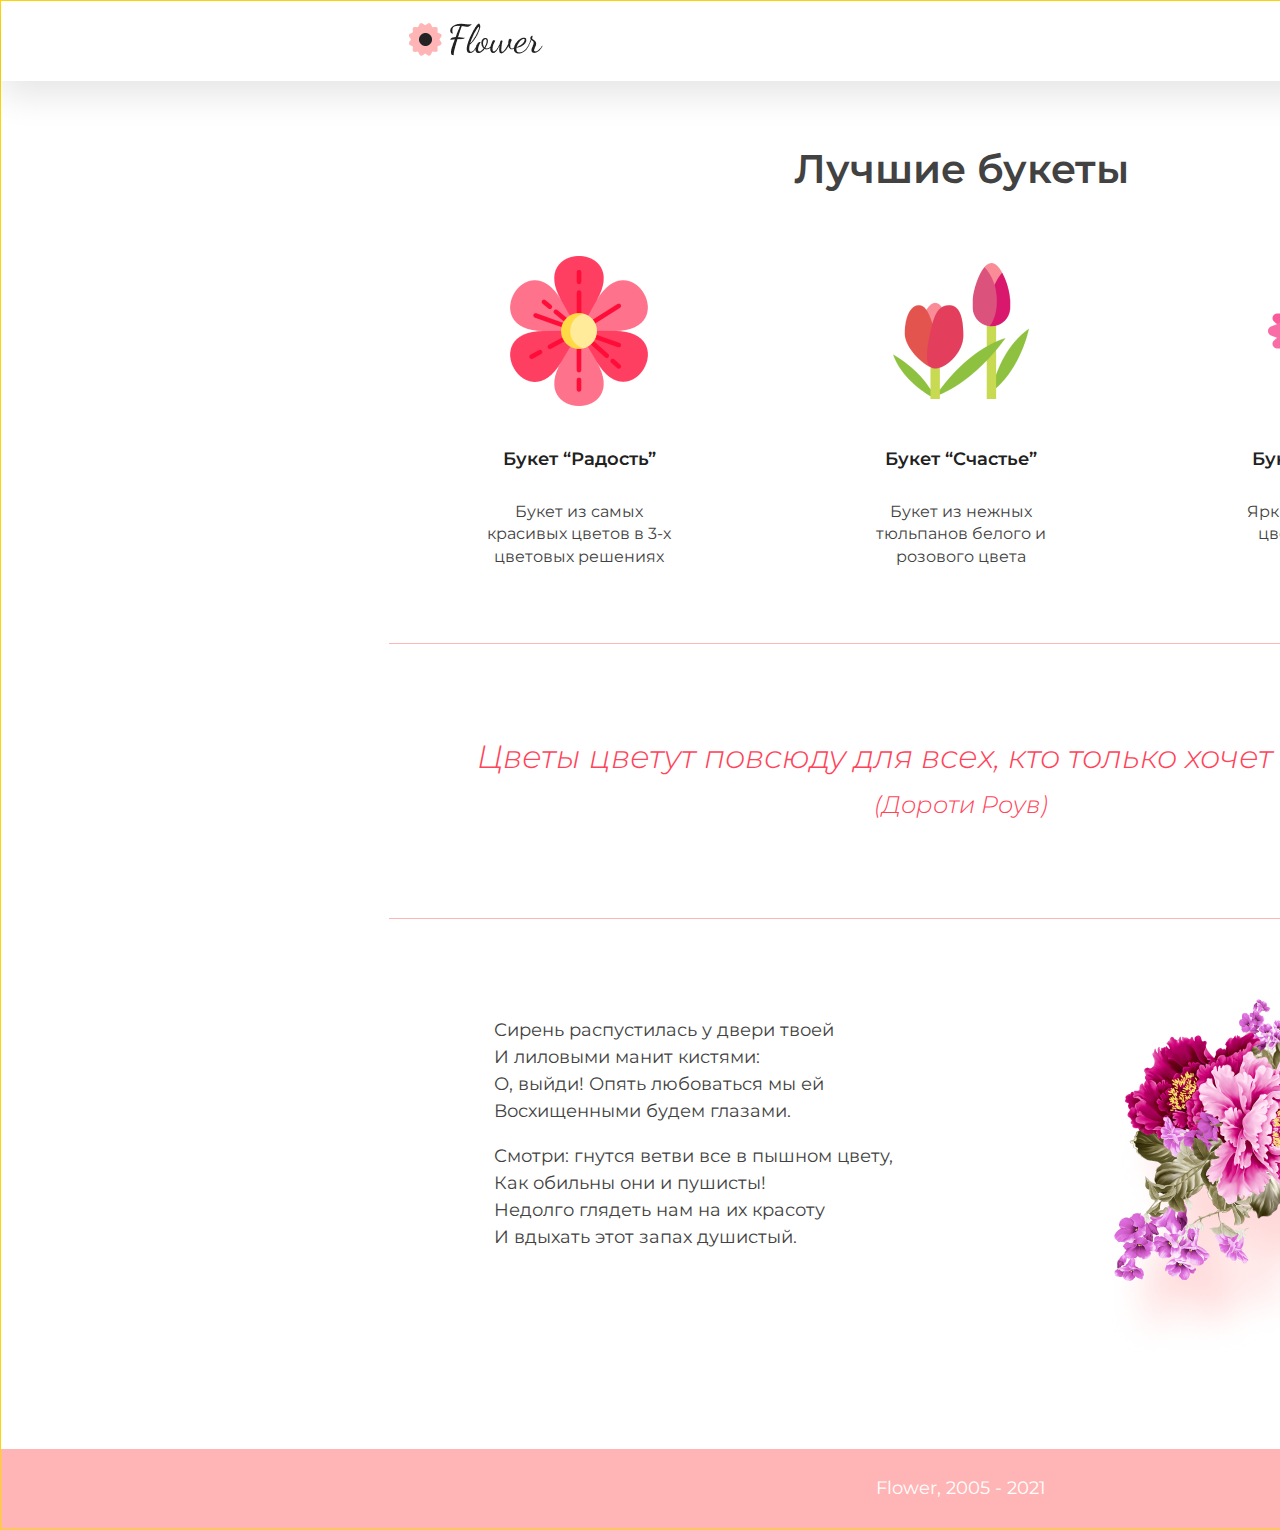
==== lesson2/homework/index.html @ dcef73b4 "homework03" ====
<!DOCTYPE html>
<html lang="en">
  <head>
    <meta charset="UTF-8" />
    <meta http-equiv="X-UA-Compatible" content="IE=edge" />
    <meta name="viewport" content="width=device-width, initial-scale=1.0" />
    <title>Букеты на заказ</title>
    <link rel="stylesheet" href="style.css" />
    <link rel="preconnect" href="https://fonts.googleapis.com" />
    <link rel="preconnect" href="https://fonts.gstatic.com" crossorigin />
    <link
      href="https://fonts.googleapis.com/css2?family=Montserrat:wght@100&display=swap"
      rel="stylesheet"
    />
  </head>
  <body>
    <div class="container">
      <!-- Хэдер -->
      <header class="header">
        <div class="logo">
          <img src="pictures/Logo.png" alt="Логотип" />
        </div>
        <div class="contacts">+7 986 567 54 43</div>
      </header>
      <!-- Контент -->
      <div class="content">
        <section class="section">
          <div class="first-item">Лучшие букеты</div>
          <!-- первый блок -->
          <div class="second-item">
            <!-- Второй блок -->
            <div class="flowers">
              <a href=""><img src="pictures/flower.png" /></a>
              <a href=""><h2>Букет “Радость”</h2></a>
              <p>Букет из самых красивых цветов в 3-х цветовых решениях</p>
            </div>
            <div class="flowers">
              <a href=""><img src="pictures/tulip.png" /></a>
              <a href=""><h2>Букет “Счастье”</h2></a>
              <p>Букет из нежных тюльпанов белого и розового цвета</p>
            </div>
            <div class="flowers">
              <a href=""><img src="pictures/pink-cosmos.png" /></a>
              <a href=""><h2>Букет “Вечеринка”</h2></a>
              <p>Яркий букет из летних цветов для лучшего настроения</p>
            </div>
          </div>
          <!-- Третий блок -->
          <div class="quote">
            <p class="quote-text">
              Цветы цветут повсюду для всех, кто только хочет их видеть.
            </p>
            <p class="author">(Дороти Роув)</p>
          </div>
          <!-- Четвертый блок -->
          <div class="last-item">
            <div class="poem">
              <p>
                Сирень распустилась у двери твоей <br />
                И лиловыми манит кистями: <br />
                О, выйди! Опять любоваться мы ей <br />
                Восхищенными будем глазами.
              </p>
              <p>
                Смотри: гнутся ветви все в пышном цвету, <br />
                Как обильны они и пушисты! <br />
                Недолго глядеть нам на их красоту <br />
                И вдыхать этот запах душистый.
              </p>
            </div>
            <div class="poem">
              <img src="pictures/bouqet.png" alt="Букет" />
            </div>
          </div>
        </section>
      </div>
      <footer class="footer">Flower, 2005 - 2021</footer>
    </div>
  </body>
</html>
---- lesson2/homework/style.css ----
/* Общие стили */
body {
  font-family: "Montserrat", sans-serif;
  margin: 0;
}
.container {
  width: 1920px;
  border: 1px solid gold;
  margin: 0 auto;
}
/* Контейнер */
/* Хэдер */
.header {
  display: flex;
  justify-content: space-around;
  align-items: center;
  height: 80px;
  box-shadow: 0px 15px 35px rgba(0, 0, 0, 0.1);
}

.contacts {
  font-style: normal;
  font-weight: 600;
  font-size: 18px;
  line-height: 22px;
}

/* Контент */

.section {
  width: 1145px;
  margin: 0 auto;
}
/* Первый блок */
.first-item {
  display: flex;
  justify-content: space-around;
  align-items: center;
  padding-top: 63px;
  padding-bottom: 63px;
  font-style: normal;
  font-weight: 600;
  font-size: 40px;
  line-height: 49px;
  color: #424242;
}

/* Второй блок */
.second-item {
  display: flex;
  justify-content: space-around;
  margin: 0;
}
.flowers h2 {
  padding-top: 23px;
  font-style: normal;
  font-weight: 600;
  font-size: 18px;
  line-height: 22px;
  color: #212121;
}

a {
  text-decoration: none;
}

.flowers p {
  width: 196px;
  height: 66px;
  font-style: normal;
  font-weight: normal;
  font-size: 16px;
  line-height: 140%;
  text-align: center;
  padding-bottom: 60px;
  color: #424242;
}
.flowers {
  display: flex;
  flex-direction: column;
  align-items: center;
  /* border: 1px solid gold; */
}

/* Третий блок */
.quote {
  border-top: 1px solid #ffb5b5;
  border-bottom: 1px solid #ffb5b5;
  font-style: italic;
  font-weight: 300;

  line-height: 150%;
  text-align: center;
  margin: 0;
  color: #ff445a;
  padding-top: 101px;
  padding-bottom: 101px;
}
.quote-text {
  margin: 0;
  font-size: 32px;
}
.author {
  padding-top: 24px;
  margin: 0;
  font-size: 24px;
}
/* Четвеертый блок */

.last-item {
  display: flex;
  justify-content: space-around;
  margin: 0;
  padding-top: 80px;
  padding-bottom: 80px;
}
.poem {
  font-style: normal;
  font-weight: normal;
  font-size: 18px;
  line-height: 150%;

  color: #424242;
}

/* Футер */

.footer {
  display: flex;
  width: 1920px;
  height: 80px;
  background: #ffb5b5;
  font-style: normal;
  font-weight: normal;
  font-size: 18px;
  line-height: 150%;
  justify-content: center;
  align-items: center;
  color: #ffffff;
}
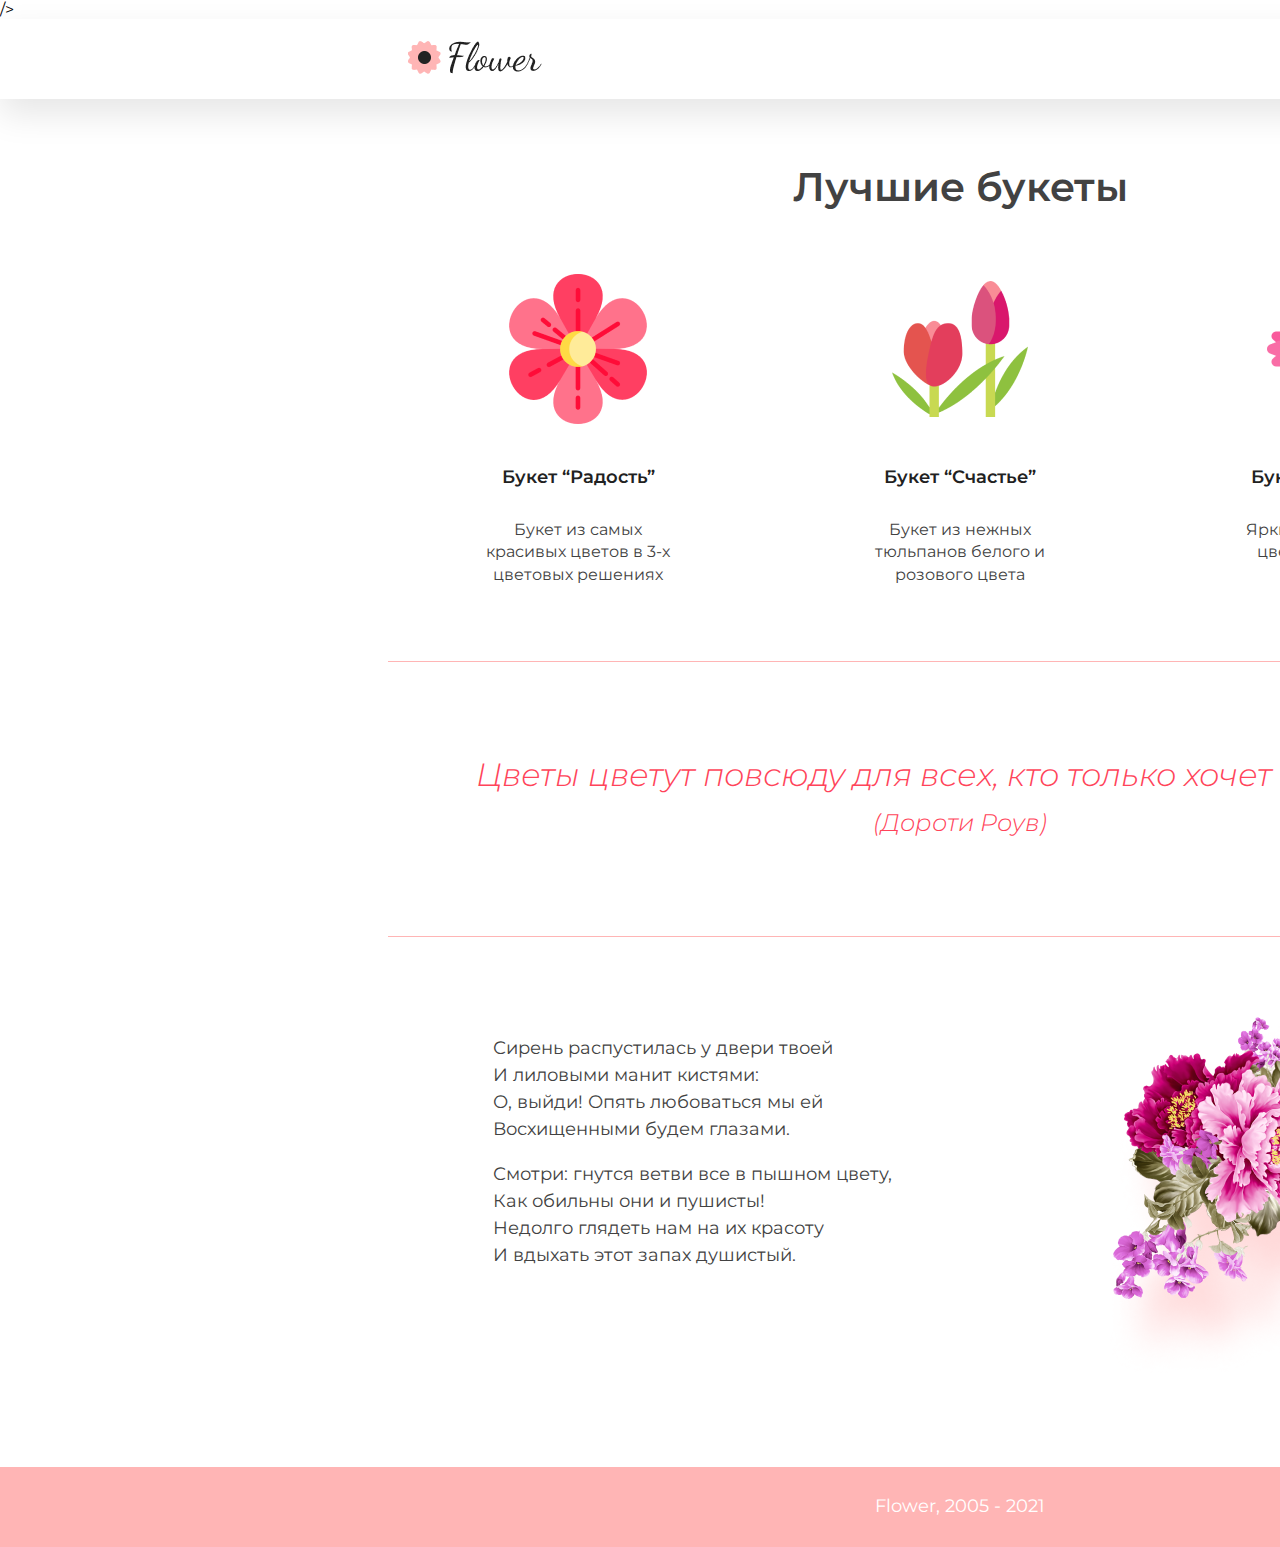
==== commit 871086cd: "commit-hw3" ====
--- a/lesson2/homework/index.html
+++ b/lesson2/homework/index.html
@@ -8,9 +8,12 @@
     <link rel="stylesheet" href="style.css" />
     <link rel="preconnect" href="https://fonts.googleapis.com" />
     <link rel="preconnect" href="https://fonts.gstatic.com" crossorigin />
+    <link <link rel="preconnect" href="https://fonts.googleapis.com" />
+    <link rel="preconnect" href="https://fonts.gstatic.com" crossorigin />
     <link
-      href="https://fonts.googleapis.com/css2?family=Montserrat:wght@100&display=swap"
+      href="https://fonts.googleapis.com/css2?family=Montserrat:wght@300&display=swap"
       rel="stylesheet"
+    />
     />
   </head>
   <body>
--- a/lesson2/homework/style.css
+++ b/lesson2/homework/style.css
@@ -5,7 +5,6 @@
 }
 .container {
   width: 1920px;
-  border: 1px solid gold;
   margin: 0 auto;
 }
 /* Контейнер */
@@ -19,7 +18,6 @@
 }
 
 .contacts {
-  font-style: normal;
   font-weight: 600;
   font-size: 18px;
   line-height: 22px;
@@ -38,7 +36,6 @@
   align-items: center;
   padding-top: 63px;
   padding-bottom: 63px;
-  font-style: normal;
   font-weight: 600;
   font-size: 40px;
   line-height: 49px;
@@ -53,7 +50,6 @@
 }
 .flowers h2 {
   padding-top: 23px;
-  font-style: normal;
   font-weight: 600;
   font-size: 18px;
   line-height: 22px;
@@ -67,8 +63,6 @@
 .flowers p {
   width: 196px;
   height: 66px;
-  font-style: normal;
-  font-weight: normal;
   font-size: 16px;
   line-height: 140%;
   text-align: center;
@@ -79,7 +73,6 @@
   display: flex;
   flex-direction: column;
   align-items: center;
-  /* border: 1px solid gold; */
 }
 
 /* Третий блок */
@@ -115,11 +108,9 @@
   padding-bottom: 80px;
 }
 .poem {
-  font-style: normal;
-  font-weight: normal;
   font-size: 18px;
   line-height: 150%;
-
+  font-weight: 400;
   color: #424242;
 }
 
@@ -130,8 +121,6 @@
   width: 1920px;
   height: 80px;
   background: #ffb5b5;
-  font-style: normal;
-  font-weight: normal;
   font-size: 18px;
   line-height: 150%;
   justify-content: center;
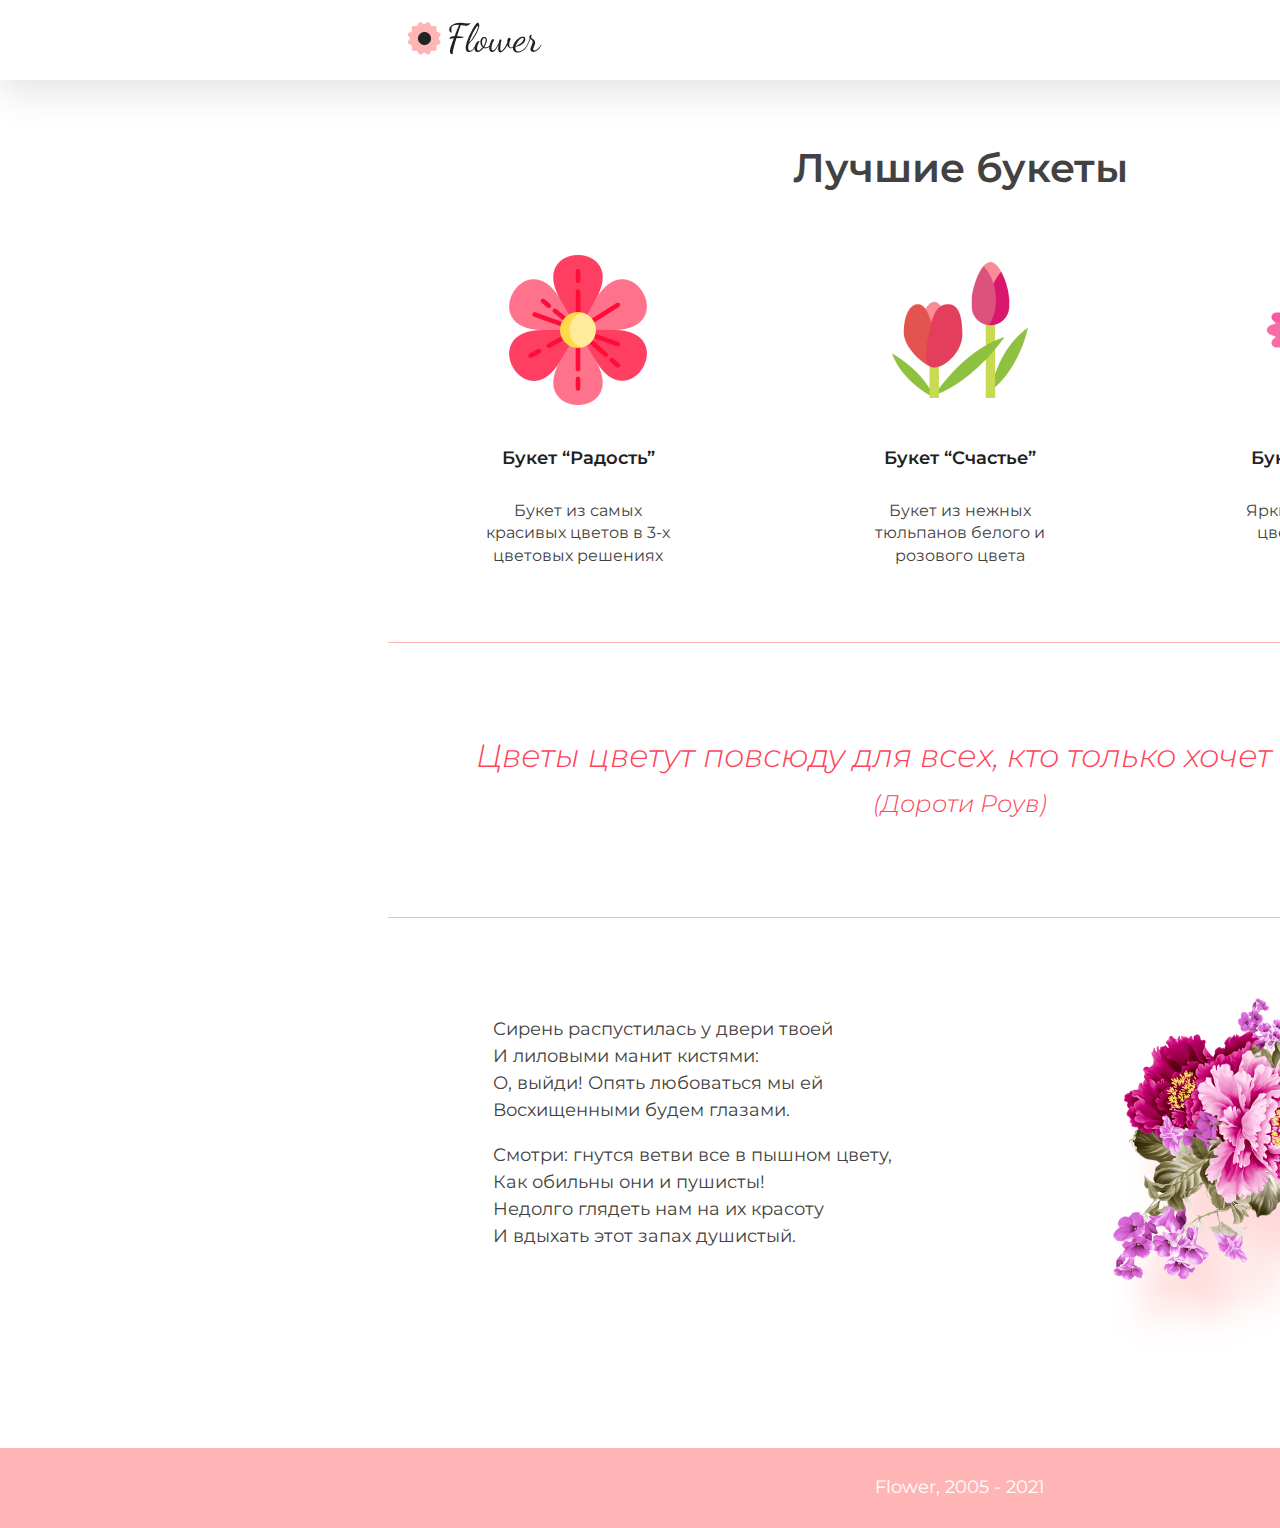
==== commit fa4459b8: "classwork03" ====
--- a/lesson2/homework/index.html
+++ b/lesson2/homework/index.html
@@ -8,12 +8,9 @@
     <link rel="stylesheet" href="style.css" />
     <link rel="preconnect" href="https://fonts.googleapis.com" />
     <link rel="preconnect" href="https://fonts.gstatic.com" crossorigin />
-    <link <link rel="preconnect" href="https://fonts.googleapis.com" />
-    <link rel="preconnect" href="https://fonts.gstatic.com" crossorigin />
     <link
       href="https://fonts.googleapis.com/css2?family=Montserrat:wght@300&display=swap"
       rel="stylesheet"
-    />
     />
   </head>
   <body>
